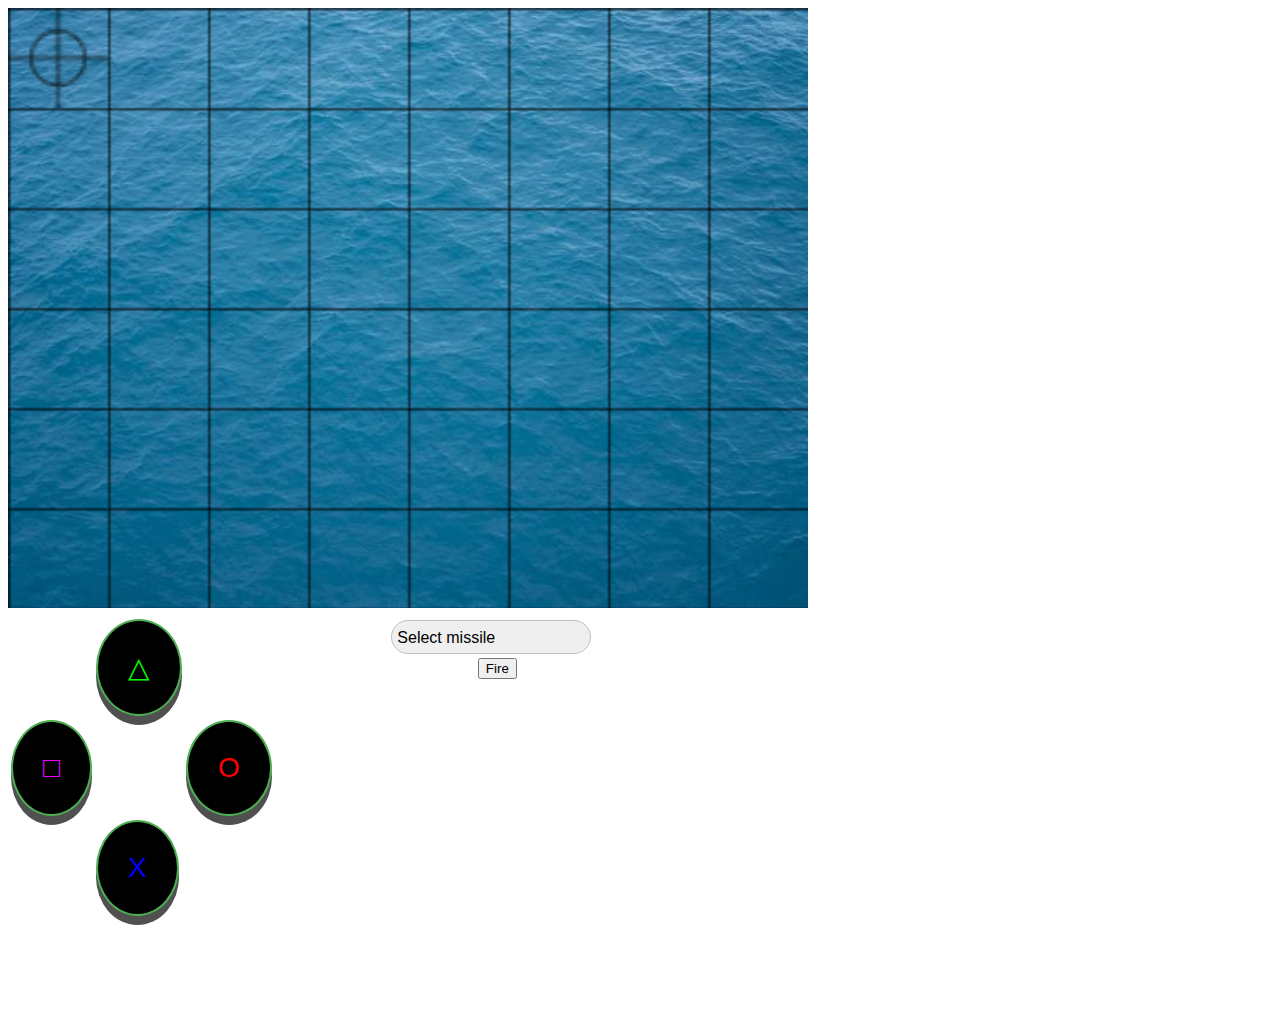
==== GameLoop.html @ f9c42d37 "experiment with pageOnLoad" ====
﻿<!doctype html>

<title>Big Man's Exciting Game</title>

<html lang="en">
<meta charset="utf-8">
<link rel="stylesheet" href="./css/push.css">

<link rel="manifest" href="/manifest.json">

<head>

    <meta name="viewport" content="width=device-width, initial-scale=1">
    <meta name="description" content="Aeden Moylan's Progressive Web Application">
    <meta name="keywords" content="HTML, CSS, JavaScript">
    <meta name="author" content="Aeden Moylan">

    <link rel="apple-touch-icon" href="img/apple-icon-152x152.png">
    <meta name="theme-color" content="white" />
    <meta name="apple-mobile-web-app-capable" content="yes">
    <meta name="apple-mobile-web-app-status-bar-style" content="black">
    <meta name="apple-mobile-web-app-title" content="Aeden Moylan's PWA (Progressive Web Application)">

    <meta name="mobile-web-app-capable" content="yes">
    <meta name="mobile-web-app-status-bar-style" content="black">
    <meta name="mobile-web-app-title" content="Aeden Moylan's PWA (Progressive Web Application)">

    <meta name="msapplication-TileImage" content="img/ms-icon-144x144.png">
    <meta name="msapplication-TileColor" content="#FFFFFF">

    <meta name="viewport" content="width=device-width, initial-scale=1.0">



    <link rel="apple-touch-icon" sizes="57x57" href="img/apple-icon-57x57.png">
    <link rel="apple-touch-icon" sizes="60x60" href="img/apple-icon-60x60.png">
    <link rel="apple-touch-icon" sizes="72x72" href="img/apple-icon-72x72.png">
    <link rel="apple-touch-icon" sizes="76x76" href="img/apple-icon-76x76.png">
    <link rel="apple-touch-icon" sizes="114x114" href="img/apple-icon-114x114.png">
    <link rel="apple-touch-icon" sizes="120x120" href="img/apple-icon-120x120.png">
    <link rel="apple-touch-icon" sizes="144x144" href="img/apple-icon-144x144.png">
    <link rel="apple-touch-icon" sizes="152x152" href="img/apple-icon-152x152.png">
    <link rel="apple-touch-icon" sizes="180x180" href="img/apple-icon-180x180.png">
    <link rel="icon" type="image/png" sizes="144x144" href="img/android-icon-144x144.png">
    <link rel="icon" type="image/png" sizes="192x192" href="img/android-icon-192x192.png">
    <link rel="icon" type="image/png" sizes="512x512" href="img/android-icon-512x512.png">
    <link rel="icon" type="image/png" sizes="32x32" href="img/favicon-32x32.png">
    <link rel="icon" type="image/png" sizes="96x96" href="img/favicon-96x96.png">
    <link rel="icon" type="image/png" sizes="16x16" href="img/favicon-16x16.png">
    <link rel="manifest" href="/manifest.json">
    <meta name="msapplication-TileColor" content="#ffffff">
    <meta name="msapplication-TileImage" content="/ms-icon-144x144.png">
    <meta name="theme-color" content="#ffffff">


</head>

<body onload="onPageLoad()">
    <canvas id="game" width="800" height="600"></canvas>





    <table>
        <tbody>
            <tr>
                <td colspan="3">
                </td>
            </tr>
            <tr>
                <td>&nbsp;</td>
                <td><button onmousedown="upButtonOnClick()" id="buttonUp" class="button green round">△</button></td>
                <td>&nbsp;</td>
            </tr>
            <tr>
                <td><button onmousedown="leftButtonOnClick()" id="buttonLeft" class="button pink round">□</button></td>
                <td>&nbsp;</td>
                <td><button onmousedown="rightButtonOnClick()" id="buttonRight" class="button red round">O</button></td>
            </tr>
            <tr>
                <td>&nbsp;</td>
                <td><button onmousedown="downButtonOnClick()" id="buttonDown" class="button blue round">X</button></td>
                <td>&nbsp;</td>
            </tr>

            <tr>
                <td colspan="3" align="center">
                    <div class="custom-select" style="width:200px;">
                        <select id="missiles" onchange="missileSelection()">
                        </select>
                    </div>
                </td>
            </tr>

            <tr>
                <td colspan="3" align="center">
                    <label class="switch">

                        <input type="text" id="splash" value="test" name="gamertag">
                        <button type="submit" onclick="shootMissile()" input id="active">Fire</button>

                        <!---  <input id="active" onclick="missileSelection()" type="checkbox">
                        <!---   <span class="toggle"></span> -->
                    </label>
                </td>
            </tr>

        </tbody>

    </table>

    <h1 id="HUD" onload="missileSelection()"></h1>

    <audio>
        audio src="buttonSound.mp3" id="buttonSound">
    </audio>

    <audio>
        audio src="pursuit.mp3" id="pursuit">
    </audio>

    <audio>
        audio src="battleff7.mp3" id="battleff7">
    </audio>

    <audio>
        audio src="battleXeno2.mp3" id="battleXeno2">
    </audio>

    <audio>
        audio src="splash.mp3" id="splash">
    </audio>
</body>


<script src="./js/script.js"></script>

<script src="./js/register.js"></script>

</html>
---- css/push.css ----
.button {
    background-color: #000000;
    border: 2px solid #4CAF50;
    box-shadow: 0 9px#505050;
    padding: 30px;
    text-align: center;
    font-size: 28px;
}

.button:hover {
    background-color: #FFFF00;
}

.button:active {
    box-shadow: 0 5px #3D3D3D;
    transform: translateY(5px);
}

.red {
    color: #FF0000;
}

.green {
    color: #00FF00;
}

.pink {
    color: #F000FF;
}

.blue {
    color: #0000FF;
}

.yellow {
    color: #FFFF00;
}

.round {
    border-radius: 50%;
}

/* Slider Switch Checkbox */

.switch {
    position: relative;
    left: 350px;
    top: -300px;
    /* No line-break after the element, so the element can sit next to other elements.*/
    display: inline-block;
    width: 60px;
    height: 34px;
}

    .switch input {
        /* This makes the default checkbox disappear */
        opacity: 0;
        width: 0px;
        height: 0px;
    }

.toggle {
    position: absolute;
    cursor: pointer;
    top: 0px;
    left: 0px;
    right: 0px;
    bottom: 0px;
    padding: 1px 1px 1px 1px;
    border: 1px solid #C0C0C0;
    height: 34px;
    border-radius: 20px;
    /* WebKit */
    -webkit-transition: 0.5s;
    /* Mozilla */
    -moz-transition: 0.5s;
    /* Opera */
    -o-transition: 0.5s;
    /* Internet Explorer */
    -ms-transition: 0.5s;
    /* CSS3 */
    transition: 0.5s;
}

    .toggle:before {
        position: absolute;
        content: "";
        height: 26px;
        width: 26px;
        left: 5px;
        bottom: 5px;
        background-color: #000000;
        border-radius: 20px;
        /* WebKit */
        -webkit-transition: 0.5s;
        /* Mozilla */
        -moz-transition: 0.5s;
        /* Opera */
        -o-transition: 0.5s;
        /* Internet Explorer */
        -ms-transition: 0.5s;
        /* CSS3 */
        transition: 0.5s;
    }

input:checked + .toggle {
    background-color: #FF0000;
}

    input:checked + .toggle:before {
        /* WebKit */
        -webkit-transform: translateX(26px);
        /* Mozilla */
        -moz-transform: translateX(26px);
        /* Opera */
        -o-transform: translateX(26px);
        /* Internet Explorer */
        -ms-transform: translateX(26px);
        /* CSS3 */
        transform: translateX(26px);
    }

/* Select Styling*/
select {
    position: relative;
    left: 350px;
    top: -300px;
    width: 200px;
    padding: 5px 5px 5px 5px;
    font-size: 16px;
    border: 1px solid #C0C0C0;
    height: 34px;
    border-radius: 20px;
    /* WebKit */
    -webkit-appearance: none;
    /* Mozilla */
    -moz-appearance: none;
    /* Opera */
    -o-appearance: none;
    /* Internet Explorer */
    -ms-appearance: none;
    /* CSS3 */
    appearance: none;
}

#HUD {
    position: relative;
    left: 650px;
    top: -400px;
}
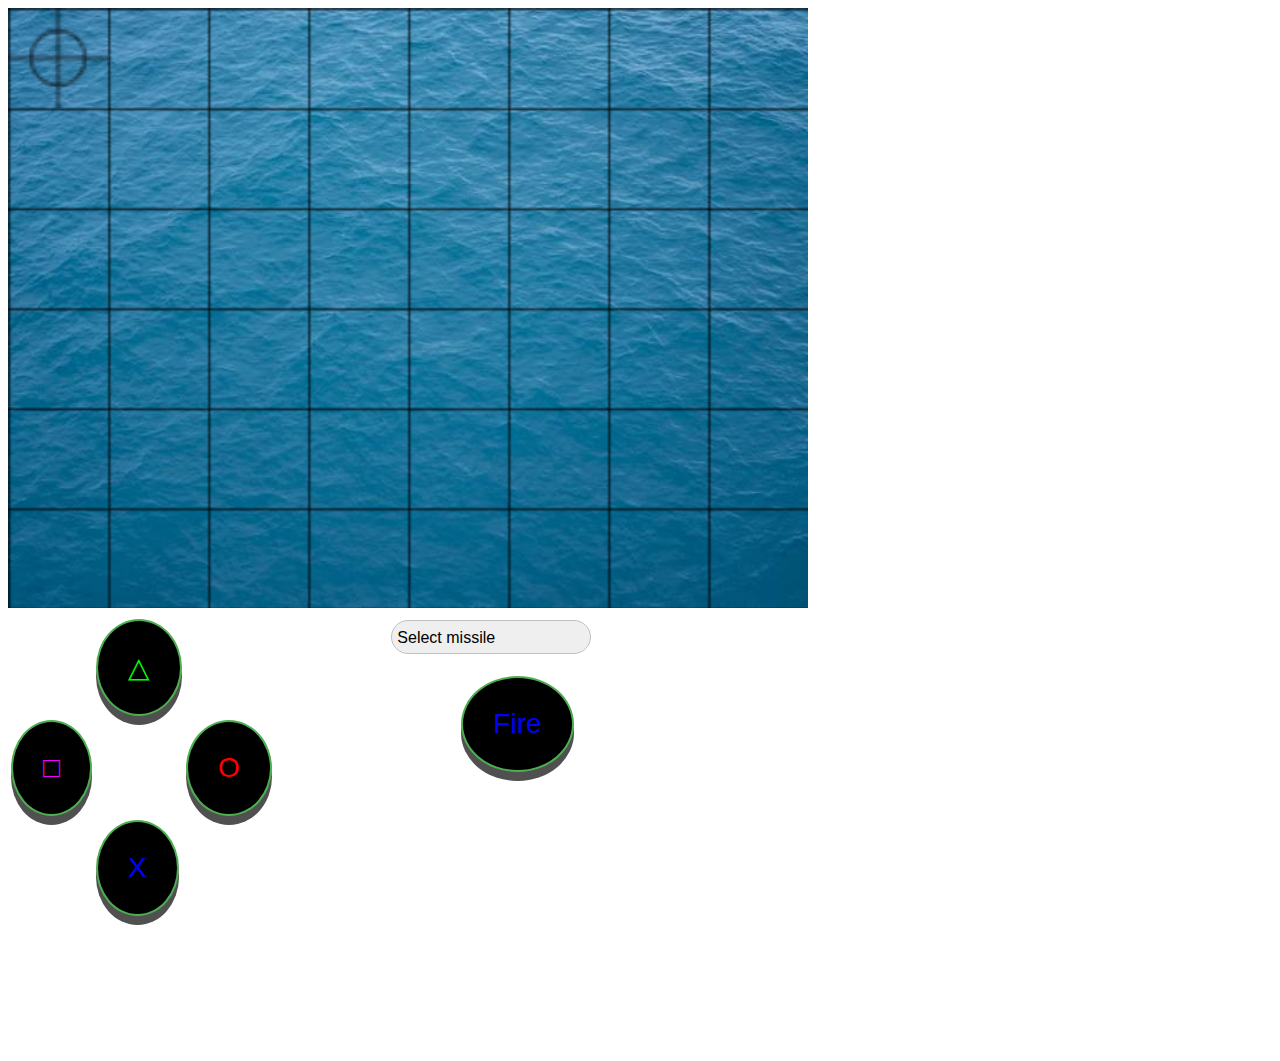
==== commit e8ccfda0: "added potential fire button change" ====
--- a/GameLoop.html
+++ b/GameLoop.html
@@ -98,7 +98,8 @@
                     <label class="switch">
 
                         <input type="text" id="splash" value="test" name="gamertag">
-                        <button type="submit" onclick="shootMissile()" input id="active">Fire</button>
+                        <button type="submit" class="button blue round" onclick="shootMissile()" input
+                            id="active">Fire</button>
 
                         <!---  <input id="active" onclick="missileSelection()" type="checkbox">
                         <!---   <span class="toggle"></span> -->
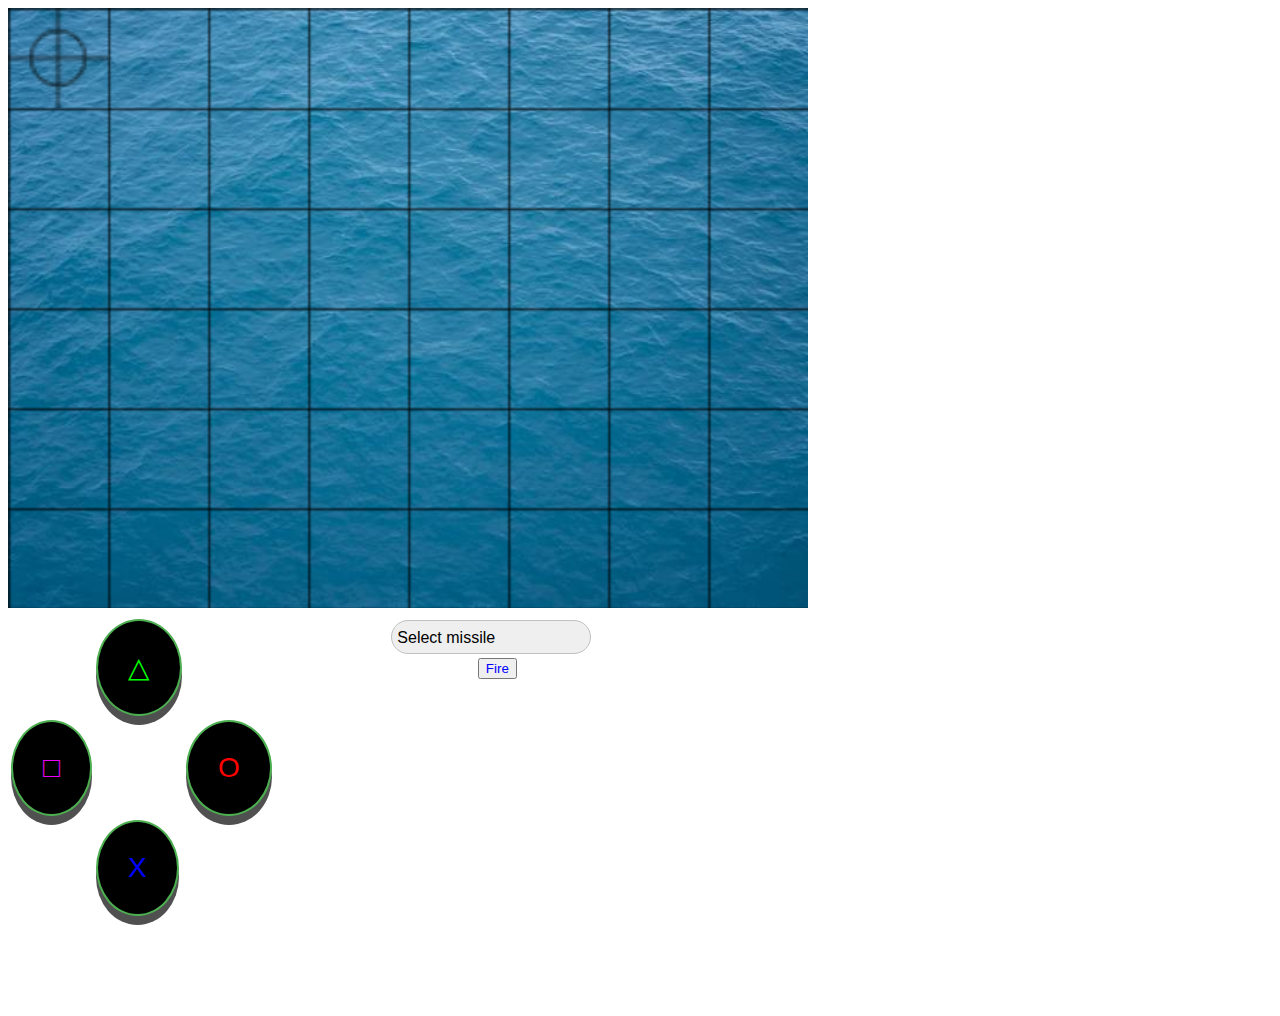
==== commit 1923c14b: "added different fire button look" ====
--- a/GameLoop.html
+++ b/GameLoop.html
@@ -98,7 +98,7 @@
                     <label class="switch">
 
                         <input type="text" id="splash" value="test" name="gamertag">
-                        <button type="submit" class="button blue round" onclick="shootMissile()" input
+                        <button type="submit" class="fire blue veryRound" onclick="shootMissile()" input
                             id="active">Fire</button>
 
                         <!---  <input id="active" onclick="missileSelection()" type="checkbox">
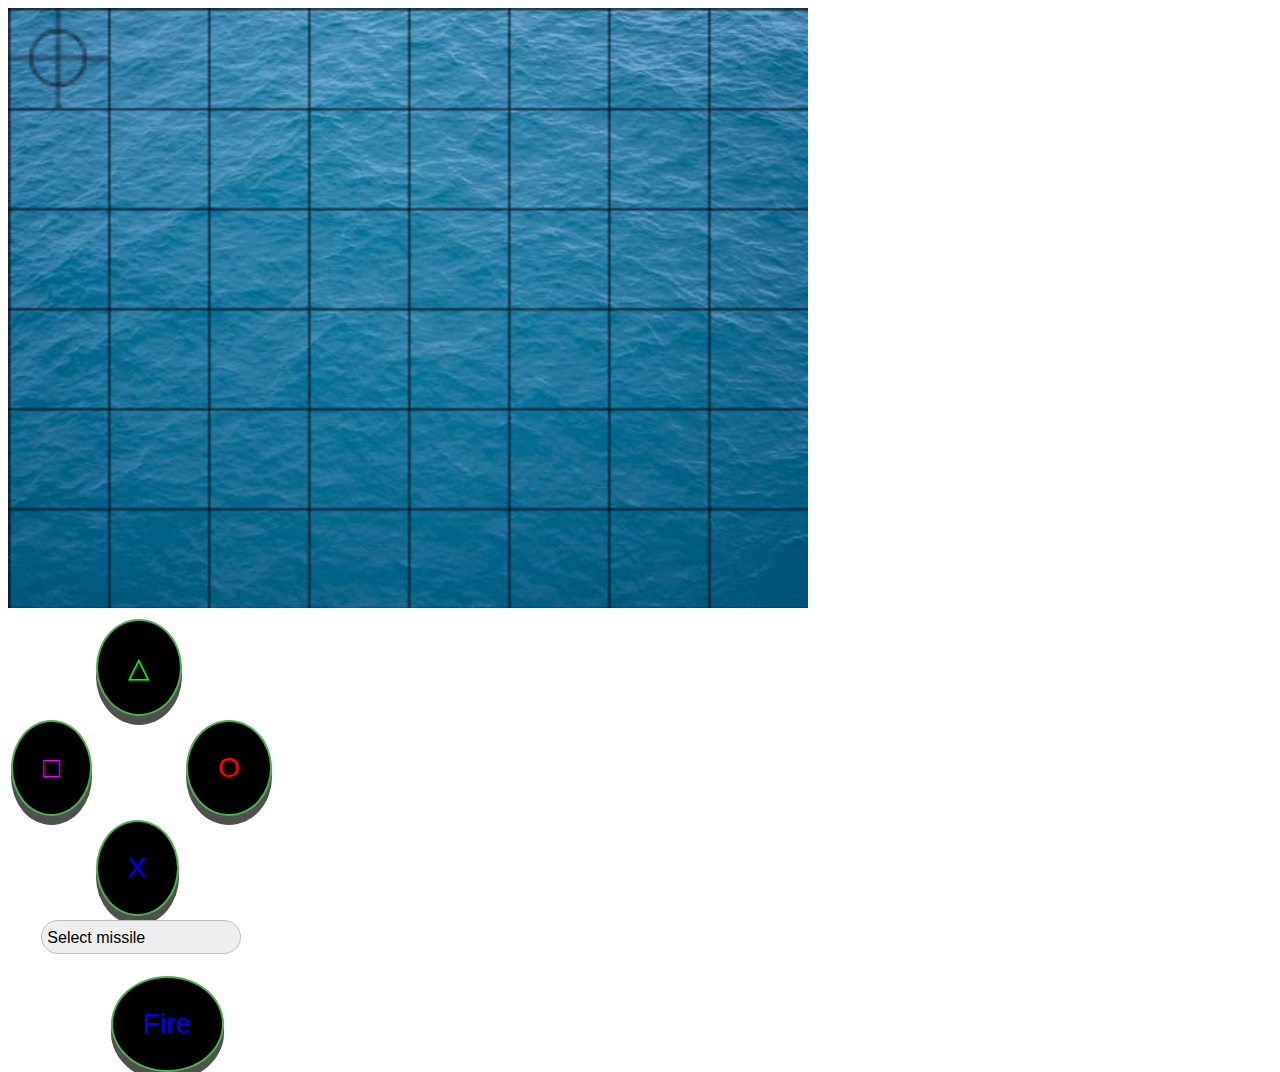
==== commit 96a29af4: "added more button changes" ====
--- a/GameLoop.html
+++ b/GameLoop.html
@@ -98,7 +98,7 @@
                     <label class="switch">
 
                         <input type="text" id="splash" value="test" name="gamertag">
-                        <button type="submit" class="fire blue veryRound" onclick="shootMissile()" input
+                        <button type="submit" class="button blue round" onclick="shootMissile()" input
                             id="active">Fire</button>
 
                         <!---  <input id="active" onclick="missileSelection()" type="checkbox">
--- a/css/push.css
+++ b/css/push.css
@@ -12,6 +12,24 @@
 }
 
 .button:active {
+    box-shadow: 0 5px #3D3D3D;
+    transform: translateY(5px);
+}
+
+.fire {
+    background-color: #FF0000;
+    border: 2px solid #000000;
+    box-shadow: 0 9px#505050;
+    padding: 30px;
+    text-align: center;
+    font-size: 28px;
+}
+
+.fire:hover {
+    background-color: #FFFF00;
+}
+
+.fire:active {
     box-shadow: 0 5px #3D3D3D;
     transform: translateY(5px);
 }
@@ -44,8 +62,6 @@
 
 .switch {
     position: relative;
-    left: 350px;
-    top: -300px;
     /* No line-break after the element, so the element can sit next to other elements.*/
     display: inline-block;
     width: 60px;
@@ -123,8 +139,7 @@
 /* Select Styling*/
 select {
     position: relative;
-    left: 350px;
-    top: -300px;
+    
     width: 200px;
     padding: 5px 5px 5px 5px;
     font-size: 16px;
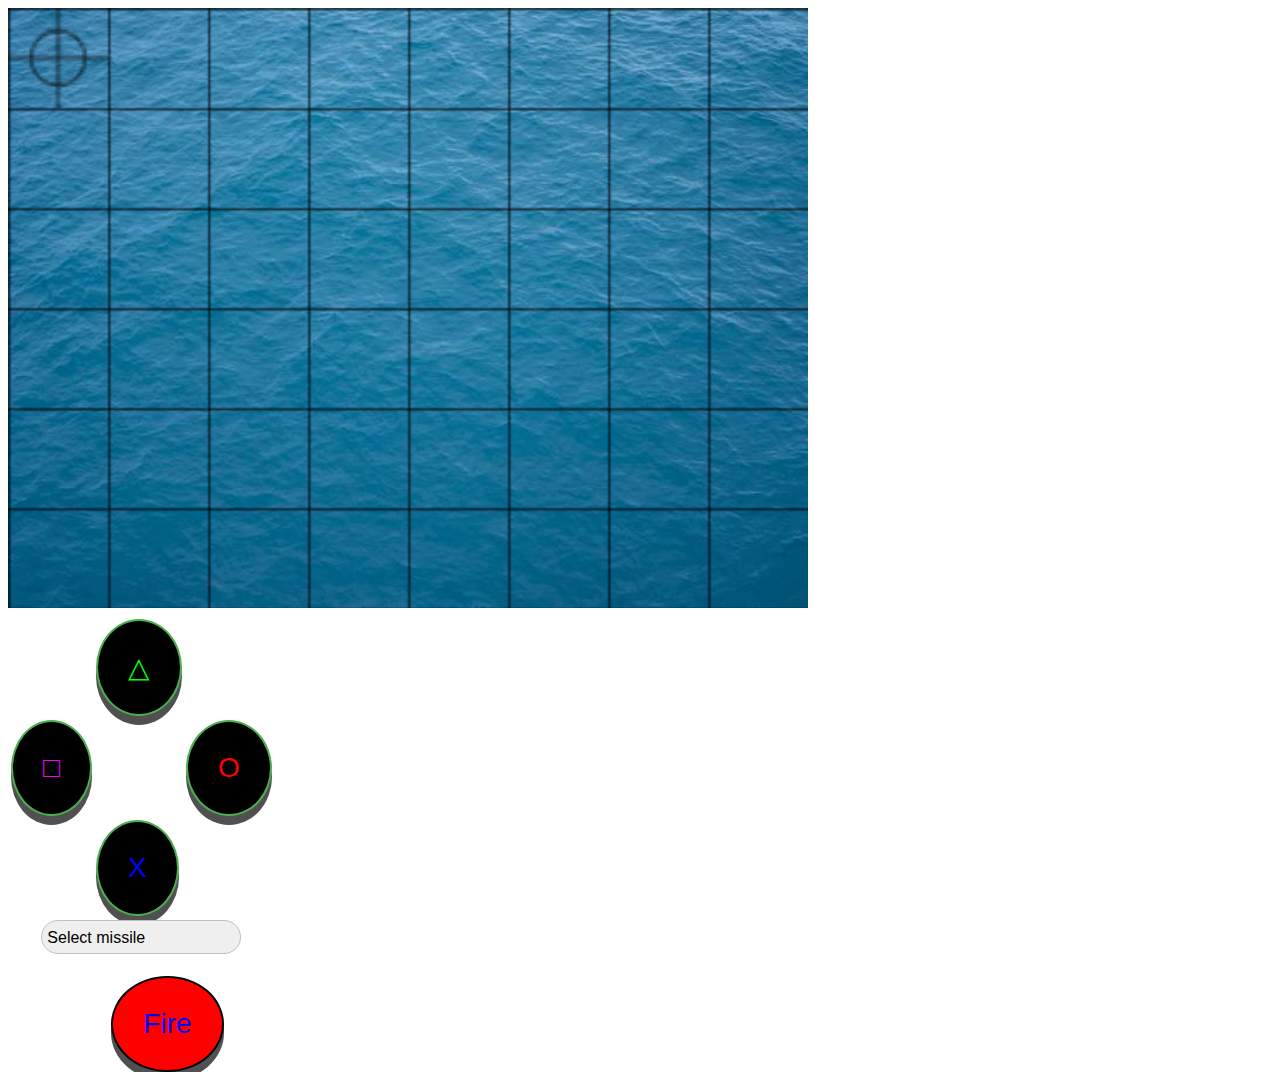
==== commit 055f59ec: "fixing stuff" ====
--- a/GameLoop.html
+++ b/GameLoop.html
@@ -98,7 +98,7 @@
                     <label class="switch">
 
                         <input type="text" id="splash" value="test" name="gamertag">
-                        <button type="submit" class="button blue round" onclick="shootMissile()" input
+                        <button type="submit" class="fire blue round" onclick="shootMissile()" input
                             id="active">Fire</button>
 
                         <!---  <input id="active" onclick="missileSelection()" type="checkbox">
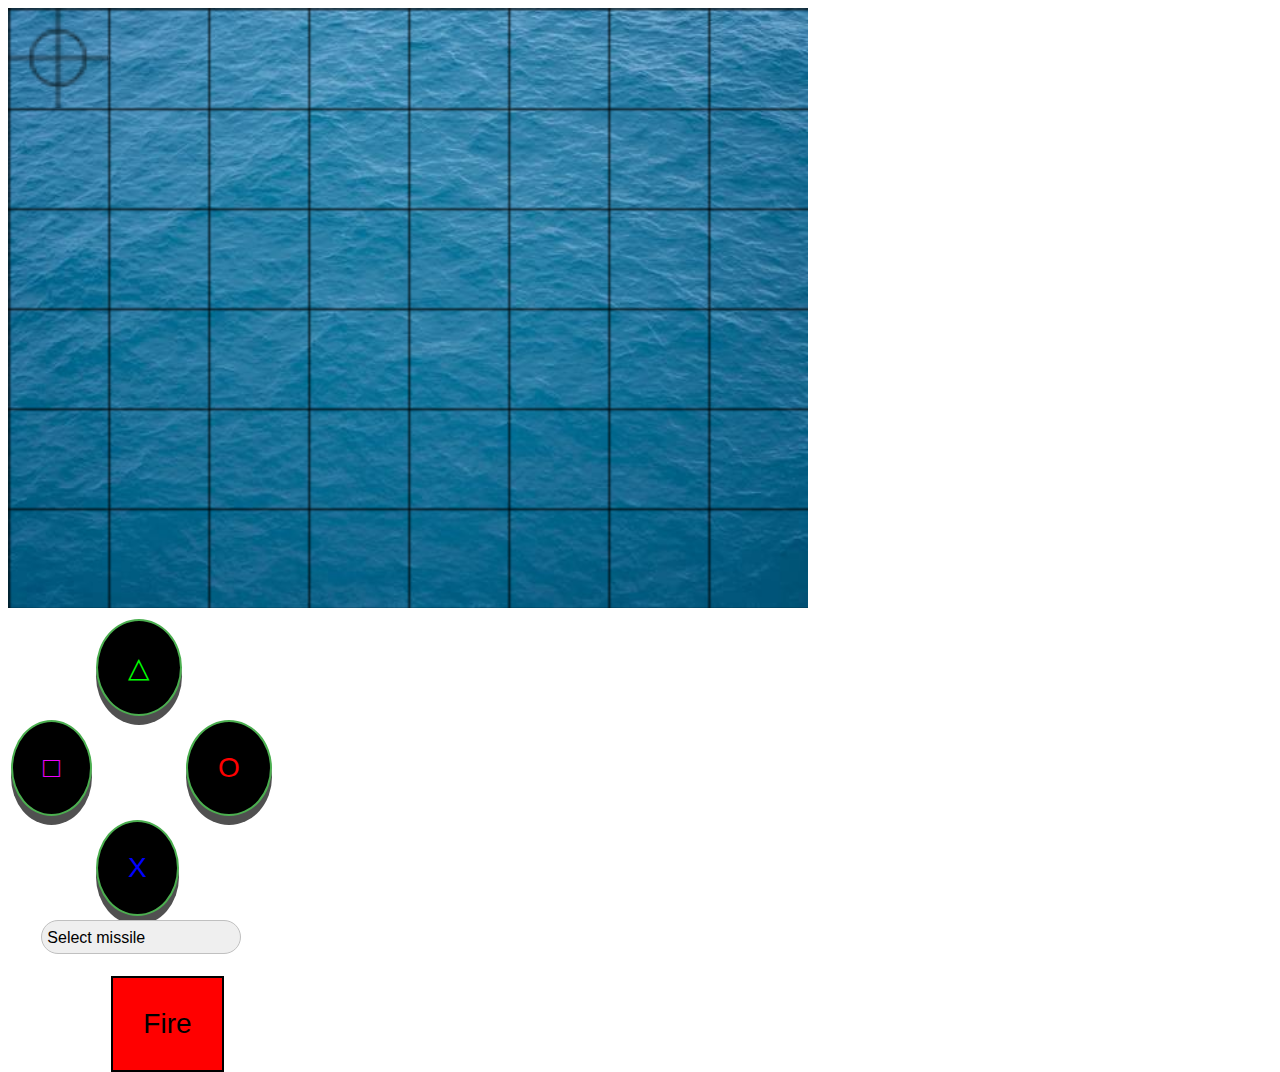
==== commit 87410cc1: "added more button changes" ====
--- a/GameLoop.html
+++ b/GameLoop.html
@@ -98,7 +98,7 @@
                     <label class="switch">
 
                         <input type="text" id="splash" value="test" name="gamertag">
-                        <button type="submit" class="fire blue round" onclick="shootMissile()" input
+                        <button type="submit" class="fire white veryRound" onclick="shootMissile()" input
                             id="active">Fire</button>
 
                         <!---  <input id="active" onclick="missileSelection()" type="checkbox">
--- a/css/push.css
+++ b/css/push.css
@@ -26,7 +26,7 @@
 }
 
 .fire:hover {
-    background-color: #FFFF00;
+    background-color: #000000;
 }
 
 .fire:active {
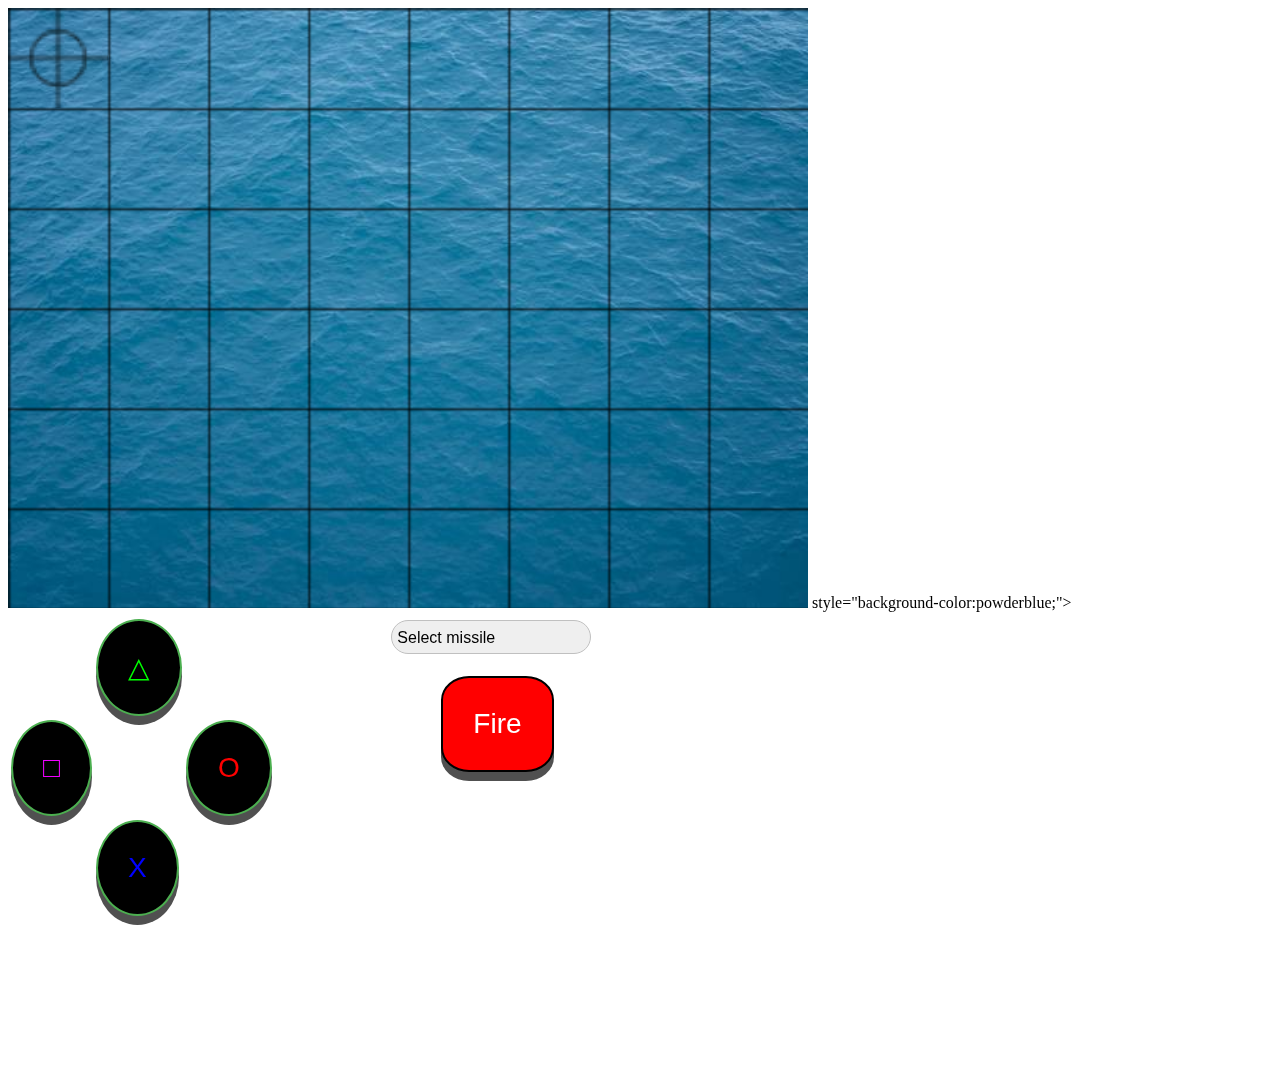
==== commit 21483773: "trying to change background color" ====
--- a/GameLoop.html
+++ b/GameLoop.html
@@ -60,7 +60,7 @@
 
 
 
-
+    style="background-color:powderblue;">
 
     <table>
         <tbody>
--- a/css/push.css
+++ b/css/push.css
@@ -23,6 +23,9 @@
     padding: 30px;
     text-align: center;
     font-size: 28px;
+    position: relative;
+    left: 330px;
+    top: -300px;
 }
 
 .fire:hover {
@@ -34,8 +37,18 @@
     transform: translateY(5px);
 }
 
+.custom-select {
+
+    position: relative;
+    left: 350px;
+    top: -300px;
+}
 .red {
     color: #FF0000;
+}
+
+.white {
+    color: #FFFFFF
 }
 
 .green {
@@ -56,6 +69,10 @@
 
 .round {
     border-radius: 50%;
+}
+
+.veryRound {
+    border-radius: 25%;
 }
 
 /* Slider Switch Checkbox */
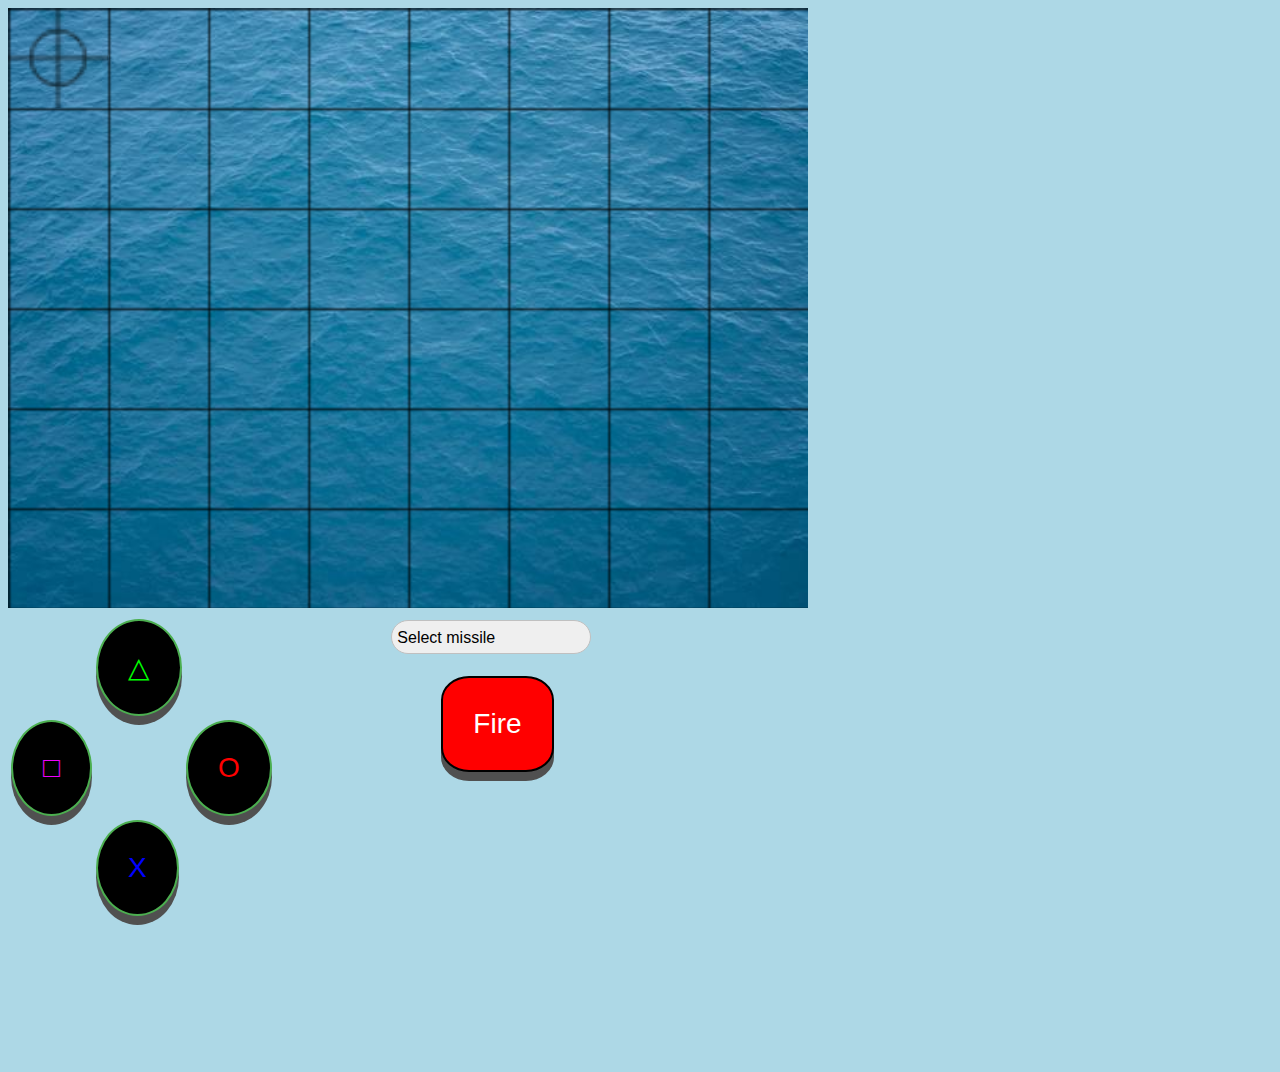
==== commit 1cde65d6: "adding background color" ====
--- a/GameLoop.html
+++ b/GameLoop.html
@@ -60,7 +60,11 @@
 
 
 
-    style="background-color:powderblue;">
+    <style>
+        body {
+            background-color: lightblue;
+        }
+    </style>
 
     <table>
         <tbody>
